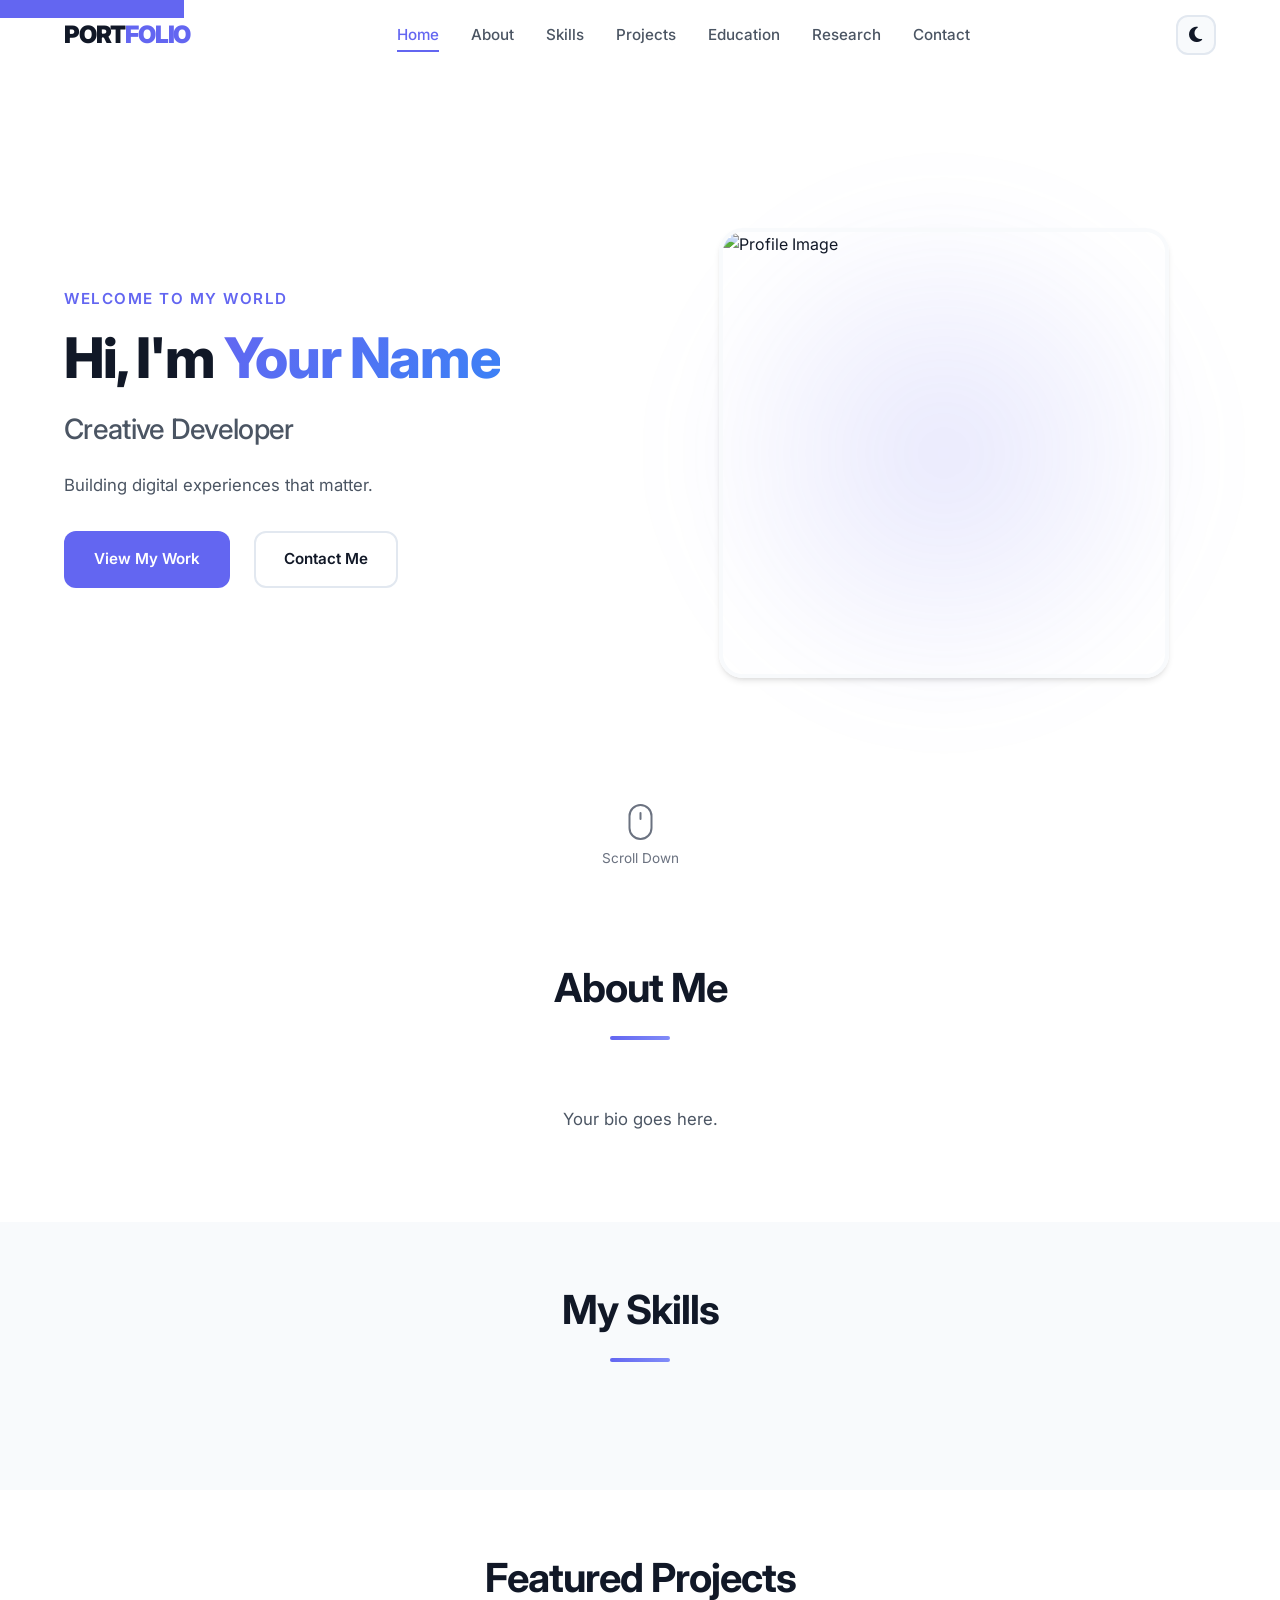
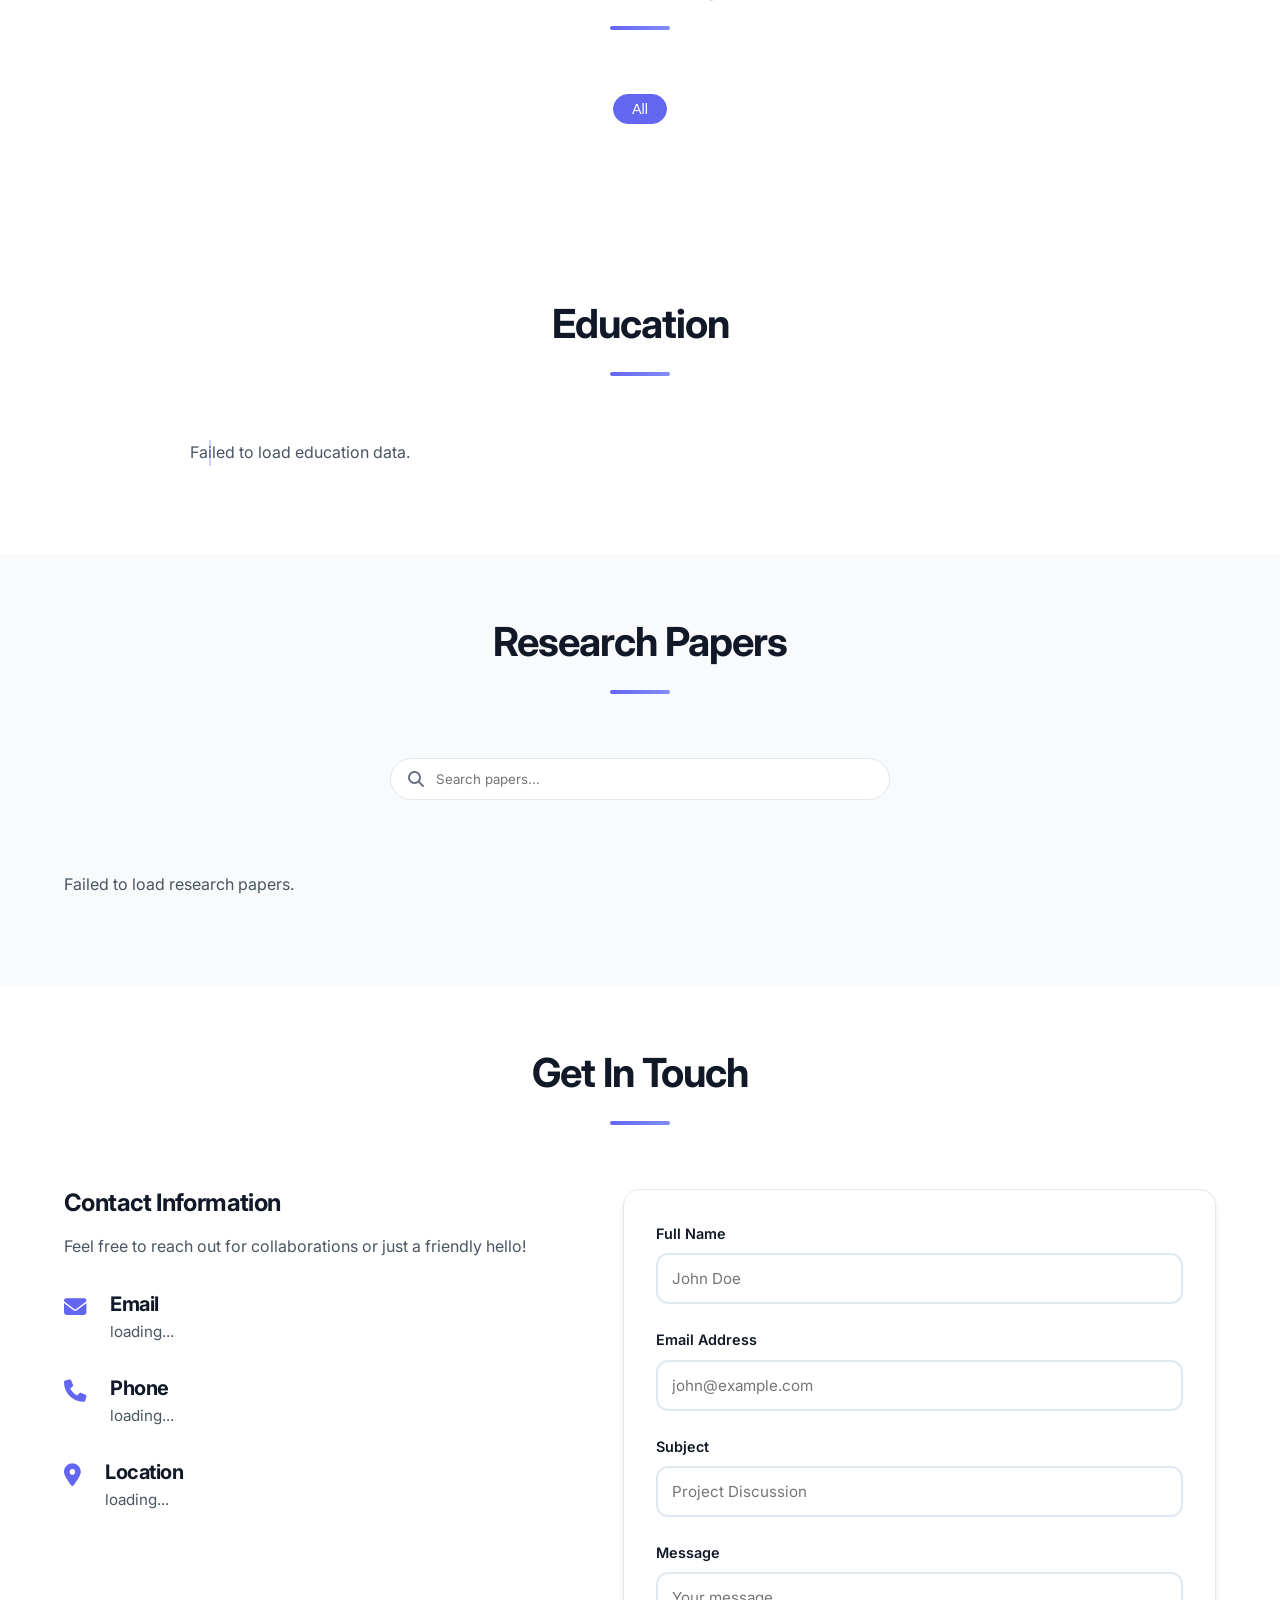
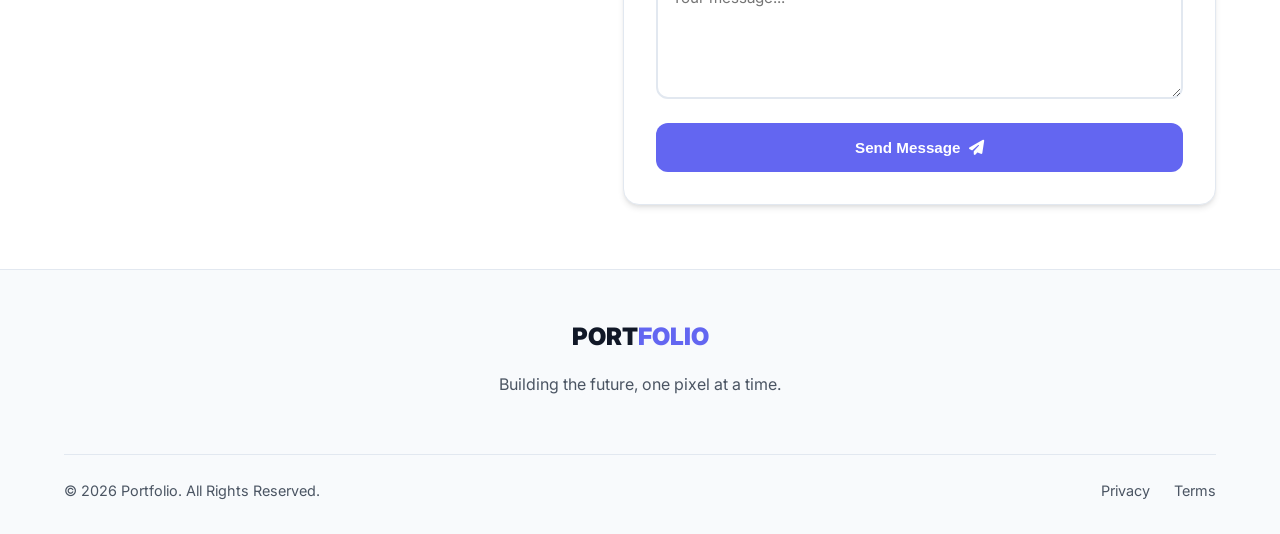
==== index.html @ 0b94b455 "Add files via upload" ====
<!DOCTYPE html>
<html lang="en">

<head>
    <meta charset="UTF-8">
    <meta name="viewport" content="width=device-width, initial-scale=1.0">
    <meta name="description" content="Creative Professional Portfolio - Web Developer & Designer">
    <meta name="theme-color" content="#6366f1">
    <title>Portfolio | Creative Professional</title>

    <!-- Fonts -->
    <link rel="preconnect" href="https://fonts.googleapis.com">
    <link rel="preconnect" href="https://fonts.gstatic.com" crossorigin>
    <link href="https://fonts.googleapis.com/css2?family=Inter:wght@300;400;500;600;700;800;900&display=swap"
        rel="stylesheet">

    <!-- Icons -->
    <link rel="stylesheet" href="https://cdnjs.cloudflare.com/ajax/libs/font-awesome/6.4.0/css/all.min.css">

    <!-- Custom CSS -->
    <link rel="stylesheet" href="assets/css/style.css">
    <link rel="stylesheet" href="assets/css/education.css">
    <link rel="stylesheet" href="assets/css/research.css">
</head>

<body class="light-mode">
    <!-- Preloader -->
    <div id="preloader" class="preloader">
        <div class="loader"></div>
    </div>

    <!-- Skip to main content -->
    <a href="#main-content" class="skip-to-main">Skip to main content</a>

    <!-- Navigation -->
    <nav class="navbar" role="navigation" aria-label="Main navigation">
        <div class="container">
            <a href="#" class="logo" aria-label="Portfolio Home">
                PORT<span>FOLIO</span>
            </a>
            <ul class="nav-links">
                <li><a href="#home" class="nav-link active">Home</a></li>
                <li><a href="#about" class="nav-link">About</a></li>
                <li><a href="#skills" class="nav-link">Skills</a></li>
                <li><a href="#projects" class="nav-link">Projects</a></li>
                <li><a href="#education" class="nav-link">Education</a></li>
                <li><a href="#research" class="nav-link">Research</a></li>
                <li><a href="#contact" class="nav-link">Contact</a></li>
            </ul>
            <div class="nav-btns">
                <button id="theme-toggle" class="theme-btn" aria-label="Toggle dark mode" title="Toggle theme">
                    <i class="fas fa-moon"></i>
                </button>
                <button class="hamburger" aria-label="Menu" aria-expanded="false">
                    <span></span>
                    <span></span>
                    <span></span>
                </button>
            </div>
        </div>
    </nav>

    <!-- Main Content -->
    <main id="main-content">
        <!-- Hero Section -->
        <section id="home" class="hero" aria-labelledby="hero-title">
            <div class="container">
                <div class="hero-content">
                    <span class="hero-subtitle fade-in">Welcome to my world</span>
                    <h1 id="hero-title" class="fade-in">
                        Hi, I'm <span id="hero-name" class="gradient-text">Loading...</span>
                    </h1>
                    <h2 class="hero-role fade-in">
                        <span id="hero-role">Creative Developer</span>
                    </h2>
                    <p class="hero-description fade-in" id="hero-bio">
                        Building digital experiences that matter. I specialize in creating high-quality web applications
                        and interactive designs.
                    </p>
                    <div class="hero-btns fade-in">
                        <a href="#projects" class="btn primary-btn" role="button">View My Work</a>
                        <a href="#contact" class="btn secondary-btn" role="button">Contact Me</a>
                    </div>
                    <div class="social-links fade-in" id="hero-socials" role="list">
                        <!-- Social links will be injected here -->
                    </div>
                </div>
                <div class="hero-image fade-in">
                    <div class="image-wrapper">
                        <img id="profile-img" src="https://i.imgur.com/6VBx3io.png" alt="Profile Image">
                        <div class="blob"></div>
                    </div>
                </div>
            </div>
            <div class="scroll-indicator">
                <div class="mouse"></div>
                <span>Scroll Down</span>
            </div>
        </section>

        <!-- About Section -->
        <section id="about" class="section about-section" aria-labelledby="about-title">
            <div class="container">
                <div class="section-header">
                    <h2 id="about-title">About Me</h2>
                    <div class="underline"></div>
                </div>
                <div class="about-grid">
                    <div class="about-info">
                        <p id="about-text" class="about-description">Loading bio...</p>
                    </div>
                </div>
            </div>
        </section>

        <!-- Skills Section -->
        <section id="skills" class="section skills-section bg-light" aria-labelledby="skills-title">
            <div class="container">
                <div class="section-header">
                    <h2 id="skills-title">My Skills</h2>
                    <div class="underline"></div>
                </div>
                <div class="skills-grid" id="skills-container" role="list">
                    <!-- Skills will be injected here -->
                </div>
            </div>
        </section>

        <!-- Projects Section -->
        <section id="projects" class="section projects-section" aria-labelledby="projects-title">
            <div class="container">
                <div class="section-header">
                    <h2 id="projects-title">Featured Projects</h2>
                    <div class="underline"></div>
                </div>
                <div class="filter-controls" role="group" aria-label="Project filters">
                    <button class="filter-btn active" data-filter="all">All</button>
                </div>
                <div class="projects-grid" id="projects-container" role="list">
                    <!-- Projects will be injected here -->
                </div>
            </div>
        </section>

        <!-- Education Section -->
        <section id="education" class="section education-section" aria-labelledby="education-title">
            <div class="container">
                <div class="section-header">
                    <h2 id="education-title">Education</h2>
                    <div class="underline"></div>
                </div>
                <div id="education-timeline" class="timeline">
                    <!-- Education items will be injected here -->
                    <div class="text-center">Loading education history...</div>
                </div>
            </div>
        </section>

        <!-- Research Section -->
        <section id="research" class="section research-section bg-light" aria-labelledby="research-title">
            <div class="container">
                <div class="section-header">
                    <h2 id="research-title">Research Papers</h2>
                    <div class="underline"></div>
                </div>

                <div class="research-controls">
                    <div class="search-box">
                        <input type="text" id="research-search" placeholder="Search papers...">
                        <i class="fas fa-search"></i>
                    </div>
                    <div id="category-filters" class="research-filters">
                        <!-- Filters will be injected here -->
                    </div>
                </div>

                <div id="research-grid" class="research-grid">
                    <!-- Research papers will be injected here -->
                    <div class="text-center col-span-full">Loading research papers...</div>
                </div>
            </div>
        </section>

        <!-- Contact Section -->
        <section id="contact" class="section contact-section" aria-labelledby="contact-title">
            <div class="container">
                <div class="section-header">
                    <h2 id="contact-title">Get In Touch</h2>
                    <div class="underline"></div>
                </div>
                <div class="contact-grid">
                    <div class="contact-info">
                        <h3>Contact Information</h3>
                        <p>Feel free to reach out for collaborations or just a friendly hello!</p>
                        <div class="contact-items">
                            <div class="contact-item">
                                <i class="fas fa-envelope" aria-hidden="true"></i>
                                <div>
                                    <h4>Email</h4>
                                    <p id="contact-email">loading...</p>
                                </div>
                            </div>
                            <div class="contact-item">
                                <i class="fas fa-phone" aria-hidden="true"></i>
                                <div>
                                    <h4>Phone</h4>
                                    <p id="contact-phone">loading...</p>
                                </div>
                            </div>
                            <div class="contact-item">
                                <i class="fas fa-location-dot" aria-hidden="true"></i>
                                <div>
                                    <h4>Location</h4>
                                    <p id="contact-location">loading...</p>
                                </div>
                            </div>
                        </div>
                    </div>
                    <div class="contact-form-wrapper">
                        <form id="contact-form" class="contact-form" novalidate>
                            <div class="form-group">
                                <label for="name" class="form-label">Full Name</label>
                                <input type="text" id="name" name="name" class="form-input" placeholder="John Doe"
                                    required>
                                <span class="form-error"></span>
                            </div>
                            <div class="form-group">
                                <label for="email" class="form-label">Email Address</label>
                                <input type="email" id="email" name="email" class="form-input"
                                    placeholder="john@example.com" required>
                                <span class="form-error"></span>
                            </div>
                            <div class="form-group">
                                <label for="subject" class="form-label">Subject</label>
                                <input type="text" id="subject" name="subject" class="form-input"
                                    placeholder="Project Discussion" required>
                                <span class="form-error"></span>
                            </div>
                            <div class="form-group">
                                <label for="message" class="form-label">Message</label>
                                <textarea id="message" name="message" class="form-input" rows="5"
                                    placeholder="Your message..." required></textarea>
                                <span class="form-error"></span>
                            </div>
                            <button type="submit" class="btn primary-btn w-100">
                                <span>Send Message</span>
                                <i class="fas fa-paper-plane" aria-hidden="true"></i>
                            </button>
                        </form>
                    </div>
                </div>
            </div>
        </section>
    </main>

    <!-- Footer -->
    <footer class="footer" role="contentinfo">
        <div class="container">
            <div class="footer-content">
                <div class="footer-logo">PORT<span>FOLIO</span></div>
                <p id="footer-tagline">Building the future, one pixel at a time.</p>
                <div class="social-links" id="footer-socials" role="list">
                    <!-- Social links will be injected here -->
                </div>
            </div>
            <div class="footer-bottom">
                <p>&copy; 2026 Portfolio. All Rights Reserved.</p>
                <nav class="footer-nav" aria-label="Footer navigation">
                    <a href="#privacy">Privacy</a>
                    <a href="#terms">Terms</a>
                </nav>
            </div>
        </div>
    </footer>

    <!-- Scripts -->
    <script src="https://cdn.jsdelivr.net/npm/@supabase/supabase-js@2"></script>
    <script src="assets/js/config/supabase-config.js"></script>
    <script src="assets/js/education.js"></script>
    <script src="assets/js/research.js"></script>
    <script src="assets/js/main.js"></script>
</body>

</html>
---- assets/css/style.css ----
/* =========================================
   CSS CUSTOM PROPERTIES (VARIABLES)
========================================= */

:root {
    /* Colors */
    --primary-color: #6366f1;
    --primary-hover: #4f46e5;
    --primary-light: #818cf8;
    --primary-dark: #4338ca;

    --success-color: #10b981;
    --warning-color: #f59e0b;
    --danger-color: #ef4444;
    --info-color: #3b82f6;

    /* Light Mode */
    --bg-color: #ffffff;
    --bg-secondary: #f8fafc;
    --bg-tertiary: #f1f5f9;

    --text-primary: #111827;
    --text-secondary: #4b5563;
    --text-muted: #6b7280;

    --border-color: #e2e8f0;
    --border-light: #e5e7eb;
    --border-dark: #d1d5db;

    --card-bg: #ffffff;
    --card-shadow: 0 4px 6px -1px rgba(0, 0, 0, 0.1), 0 2px 4px -1px rgba(0, 0, 0, 0.06);
    --card-shadow-hover: 0 10px 15px -3px rgba(0, 0, 0, 0.1), 0 4px 6px -2px rgba(0, 0, 0, 0.05);

    --glass-bg: rgba(255, 255, 255, 0.8);
    --overlay-bg: rgba(0, 0, 0, 0.5);

    /* Typography */
    --font-primary: 'Inter', -apple-system, BlinkMacSystemFont, 'Segoe UI', sans-serif;
    --font-heading: 'Inter', sans-serif;

    /* Spacing */
    --spacing-xs: 0.25rem;
    --spacing-sm: 0.5rem;
    --spacing-md: 1rem;
    --spacing-lg: 1.5rem;
    --spacing-xl: 2rem;
    --spacing-2xl: 3rem;
    --spacing-3xl: 4rem;

    /* Border Radius */
    --radius-sm: 0.375rem;
    --radius-md: 0.75rem;
    --radius-lg: 1rem;
    --radius-xl: 1.5rem;
    --radius-full: 9999px;

    /* Transitions */
    --transition-fast: 0.2s ease;
    --transition-base: 0.3s ease;
    --transition-slow: 0.5s ease;

    /* Z-Index */
    --z-dropdown: 100;
    --z-sticky: 200;
    --z-fixed: 300;
    --z-modal-backdrop: 1000;
    --z-modal: 1001;
    --z-tooltip: 1100;
    --z-notification: 9999;
}

/* =========================================
   DARK MODE VARIABLES
========================================= */

body.dark-mode {
    --bg-color: #0f172a;
    --bg-secondary: #1e293b;
    --bg-tertiary: #334155;

    --text-primary: #f1f5f9;
    --text-secondary: #cbd5e1;
    --text-muted: #94a3b8;

    --border-color: #334155;
    --border-light: #475569;
    --border-dark: #64748b;

    --card-bg: #1e293b;
    --card-shadow: 0 10px 15px -3px rgba(0, 0, 0, 0.3), 0 4px 6px -2px rgba(0, 0, 0, 0.2);
    --card-shadow-hover: 0 20px 25px -5px rgba(0, 0, 0, 0.4);

    --glass-bg: rgba(15, 23, 42, 0.8);
    --overlay-bg: rgba(0, 0, 0, 0.7);
}

/* =========================================
   RESET & BASE STYLES
========================================= */

*,
*::before,
*::after {
    margin: 0;
    padding: 0;
    box-sizing: border-box;
}

html {
    scroll-behavior: smooth;
    -webkit-font-smoothing: antialiased;
    -moz-osx-font-smoothing: grayscale;
}

html,
body {
    max-width: 100%;
    overflow-x: hidden;
}

body {
    font-family: var(--font-primary);
    background-color: var(--bg-color);
    color: var(--text-primary);
    line-height: 1.6;
    font-size: 1rem;
    font-weight: 400;
    transition: background-color var(--transition-base), color var(--transition-base);
}

/* =========================================
   TYPOGRAPHY
========================================= */

h1, h2, h3, h4, h5, h6 {
    font-family: var(--font-heading);
    font-weight: 700;
    line-height: 1.2;
    letter-spacing: -0.025em;
}

h1 {
    font-size: clamp(2rem, 6vw, 3.5rem);
    font-weight: 800;
}

h2 {
    font-size: clamp(1.75rem, 4vw, 2.5rem);
}

h3 {
    font-size: 1.5rem;
}

h4 {
    font-size: 1.25rem;
}

p {
    color: var(--text-secondary);
    margin-bottom: var(--spacing-lg);
}

a {
    color: var(--primary-color);
    text-decoration: none;
    transition: color var(--transition-fast);
}

a:hover {
    color: var(--primary-hover);
}

/* =========================================
   CONTAINER & LAYOUT
========================================= */

.container {
    max-width: 1200px;
    margin: 0 auto;
    padding: 0 var(--spacing-lg);
    width: 100%;
}

section {
    padding: var(--spacing-3xl) 0;
    position: relative;
}

.section-header {
    text-align: center;
    margin-bottom: var(--spacing-3xl);
}

.section-header h2 {
    margin-bottom: var(--spacing-lg);
    color: var(--text-primary);
}

.underline {
    width: 60px;
    height: 4px;
    background: linear-gradient(90deg, var(--primary-color), var(--primary-light));
    margin: 0 auto;
    border-radius: var(--radius-full);
}

.bg-light {
    background-color: var(--bg-secondary);
}

/* =========================================
   ACCESSIBILITY
========================================= */

.skip-to-main {
    position: absolute;
    top: -40px;
    left: 0;
    background: var(--primary-color);
    color: white;
    padding: var(--spacing-md);
    text-decoration: none;
    z-index: var(--z-tooltip);
}

.skip-to-main:focus {
    top: 0;
}

/* =========================================
   GRADIENT TEXT
========================================= */

.gradient-text {
    background: linear-gradient(135deg, var(--primary-color), var(--info-color));
    -webkit-background-clip: text;
    -webkit-text-fill-color: transparent;
    background-clip: text;
}

/* =========================================
   NAVBAR
========================================= */

.navbar {
    position: fixed;
    top: 0;
    left: 0;
    width: 100%;
    height: 70px;
    z-index: var(--z-fixed);
    padding: var(--spacing-md) 0;
    transition: all var(--transition-base);
}

.navbar.scrolled {
    background-color: var(--glass-bg);
    backdrop-filter: blur(10px);
    -webkit-backdrop-filter: blur(10px);
    box-shadow: var(--card-shadow);
    border-bottom: 1px solid var(--border-color);
}

.navbar .container {
    display: flex;
    justify-content: space-between;
    align-items: center;
    height: 100%;
}

/* Logo */
.logo {
    font-size: 1.5rem;
    font-weight: 900;
    color: var(--text-primary);
    text-decoration: none;
    letter-spacing: -0.05em;
    transition: transform var(--transition-fast);
}

.logo:hover {
    transform: scale(1.05);
}

.logo span {
    color: var(--primary-color);
}

/* Nav Links */
.nav-links {
    display: flex;
    list-style: none;
    gap: var(--spacing-xl);
    align-items: center;
}

.nav-link {
    position: relative;
    color: var(--text-secondary);
    font-weight: 500;
    font-size: 0.95rem;
    padding: var(--spacing-sm) 0;
    transition: color var(--transition-fast);
}

.nav-link::after {
    content: '';
    position: absolute;
    bottom: 0;
    left: 0;
    width: 0;
    height: 2px;
    background: var(--primary-color);
    transition: width var(--transition-fast);
}

.nav-link:hover::after,
.nav-link.active::after {
    width: 100%;
}

.nav-link:hover,
.nav-link.active {
    color: var(--primary-color);
}

/* Nav Buttons */
.nav-btns {
    display: flex;
    align-items: center;
    gap: var(--spacing-md);
}

.theme-btn {
    width: 40px;
    height: 40px;
    border-radius: var(--radius-md);
    border: 2px solid var(--border-color);
    background: var(--bg-secondary);
    color: var(--text-primary);
    display: flex;
    align-items: center;
    justify-content: center;
    cursor: pointer;
    font-size: 1.1rem;
    transition: all var(--transition-fast);
}

.theme-btn:hover {
    border-color: var(--primary-color);
    background-color: var(--primary-color);
    color: white;
}

/* Hamburger */
.hamburger {
    display: none;
    flex-direction: column;
    gap: 5px;
    background: none;
    border: none;
    cursor: pointer;
    padding: var(--spacing-sm);
    z-index: var(--z-modal);
}

.hamburger span {
    width: 25px;
    height: 3px;
    background-color: var(--text-primary);
    border-radius: var(--radius-sm);
    transition: all var(--transition-fast);
}

.hamburger.active span:nth-child(1) {
    transform: rotate(45deg) translate(7px, 7px);
}

.hamburger.active span:nth-child(2) {
    opacity: 0;
}

.hamburger.active span:nth-child(3) {
    transform: rotate(-45deg) translate(7px, -7px);
}

/* =========================================
   PRELOADER
========================================= */

.preloader {
    position: fixed;
    top: 0;
    left: 0;
    width: 100%;
    height: 100%;
    background-color: var(--bg-color);
    display: flex;
    justify-content: center;
    align-items: center;
    z-index: var(--z-modal);
    transition: opacity var(--transition-slow);
}

.preloader.hidden {
    opacity: 0;
    pointer-events: none;
}

.loader {
    width: 50px;
    height: 50px;
    border: 4px solid var(--bg-secondary);
    border-top: 4px solid var(--primary-color);
    border-radius: 50%;
    animation: spin 1s linear infinite;
}

@keyframes spin {
    0% { transform: rotate(0deg); }
    100% { transform: rotate(360deg); }
}

/* =========================================
   HERO SECTION
========================================= */

.hero {
    min-height: 100vh;
    display: flex;
    align-items: center;
    padding-top: 70px;
    position: relative;
}

.hero .container {
    display: grid;
    grid-template-columns: 1fr 1fr;
    gap: var(--spacing-3xl);
    align-items: center;
}

/* Hero Content */
.hero-subtitle {
    color: var(--primary-color);
    font-size: 0.95rem;
    font-weight: 600;
    text-transform: uppercase;
    letter-spacing: 0.1em;
    display: inline-block;
    margin-bottom: var(--spacing-md);
}

#hero-title {
    margin-bottom: var(--spacing-lg);
    line-height: 1.1;
}

.hero-role {
    font-size: clamp(1.25rem, 3vw, 1.75rem);
    color: var(--text-secondary);
    font-weight: 500;
    margin-bottom: var(--spacing-lg);
    display: block;
}

.hero-description {
    font-size: 1.05rem;
    color: var(--text-secondary);
    max-width: 550px;
    margin-bottom: var(--spacing-xl);
    line-height: 1.7;
}

/* Hero Buttons */
.hero-btns {
    display: flex;
    gap: var(--spacing-lg);
    margin-bottom: var(--spacing-xl);
    flex-wrap: wrap;
}

.btn {
    display: inline-flex;
    align-items: center;
    justify-content: center;
    gap: var(--spacing-sm);
    padding: 0.875rem 1.75rem;
    border-radius: var(--radius-md);
    font-weight: 600;
    font-size: 0.95rem;
    text-decoration: none;
    cursor: pointer;
    border: 2px solid transparent;
    white-space: nowrap;
    transition: all var(--transition-fast);
}

.primary-btn {
    background: var(--primary-color);
    color: white;
}

.primary-btn:hover {
    background: var(--primary-hover);
    transform: translateY(-2px);
    box-shadow: 0 4px 12px rgba(99, 102, 241, 0.3);
}

.secondary-btn {
    background-color: transparent;
    color: var(--text-primary);
    border: 2px solid var(--border-color);
}

.secondary-btn:hover {
    border-color: var(--primary-color);
    color: var(--primary-color);
    transform: translateY(-2px);
}

.w-100 {
    width: 100%;
}

/* Social Links */
.social-links {
    display: flex;
    gap: var(--spacing-md);
    align-items: center;
    flex-wrap: wrap;
}

.social-links a {
    width: 45px;
    height: 45px;
    display: flex;
    align-items: center;
    justify-content: center;
    border-radius: var(--radius-md);
    background-color: var(--bg-secondary);
    color: var(--text-primary);
    border: 1px solid var(--border-color);
    font-size: 1.1rem;
    transition: all var(--transition-fast);
}

.social-links a:hover {
    background: var(--primary-color);
    color: white;
    border-color: var(--primary-color);
    transform: translateY(-3px);
}

/* Hero Image */
.hero-image {
    position: relative;
}

.image-wrapper {
    position: relative;
    max-width: 450px;
    margin: 0 auto;
}

.image-wrapper img {
    display: block;
    width: 100%;
    aspect-ratio: 1;
    object-fit: cover;
    border-radius: var(--radius-xl);
    box-shadow: var(--card-shadow);
    border: 4px solid var(--bg-secondary);
}

/* Simple subtle glow effect */
.blob {
    position: absolute;
    top: -10%;
    right: -10%;
    width: 120%;
    height: 120%;
    background: radial-gradient(circle, rgba(99, 102, 241, 0.15) 0%, transparent 70%);
    border-radius: 50%;
    z-index: -1;
    filter: blur(40px);
}

/* Scroll Indicator */
.scroll-indicator {
    position: absolute;
    bottom: 30px;
    left: 50%;
    transform: translateX(-50%);
    text-align: center;
    animation: bounce 2s infinite;
}

.scroll-indicator span {
    display: block;
    margin-top: var(--spacing-sm);
    font-size: 0.85rem;
    color: var(--text-muted);
}

.mouse {
    width: 24px;
    height: 36px;
    border: 2px solid var(--text-muted);
    border-radius: var(--radius-full);
    display: flex;
    align-items: flex-start;
    justify-content: center;
    margin: 0 auto;
    padding: 6px 0;
}

.mouse::before {
    content: '';
    width: 2px;
    height: 8px;
    background: var(--text-muted);
    border-radius: var(--radius-full);
    animation: scrollWheel 1.5s ease-in-out infinite;
}

@keyframes bounce {
    0%, 100% { transform: translateX(-50%) translateY(0); }
    50% { transform: translateX(-50%) translateY(8px); }
}

@keyframes scrollWheel {
    0% { transform: translateY(0); opacity: 1; }
    100% { transform: translateY(10px); opacity: 0; }
}

/* =========================================
   ABOUT SECTION
========================================= */

.about-grid {
    max-width: 800px;
    margin: 0 auto;
}

.about-description {
    font-size: 1.05rem;
    line-height: 1.8;
    color: var(--text-secondary);
    text-align: center;
}

/* =========================================
   SKILLS SECTION
========================================= */

.skills-grid {
    display: grid;
    grid-template-columns: repeat(auto-fill, minmax(130px, 1fr));
    gap: var(--spacing-lg);
}

.skill-card {
    background: var(--card-bg);
    padding: var(--spacing-xl);
    border-radius: var(--radius-lg);
    text-align: center;
    border: 1px solid var(--border-color);
    box-shadow: var(--card-shadow);
    transition: all var(--transition-fast);
}

.skill-card:hover {
    transform: translateY(-5px);
    box-shadow: var(--card-shadow-hover);
    border-color: var(--primary-color);
}

.skill-card i {
    font-size: 2.5rem;
    color: var(--primary-color);
    margin-bottom: var(--spacing-md);
    display: block;
}

.skill-card h4 {
    font-size: 0.95rem;
    color: var(--text-primary);
    margin: 0;
}

/* =========================================
   PROJECTS SECTION
========================================= */

.filter-controls {
    display: flex;
    justify-content: center;
    gap: var(--spacing-md);
    margin-bottom: var(--spacing-2xl);
    flex-wrap: wrap;
}

.filter-btn {
    padding: 0.625rem 1.5rem;
    border: 2px solid var(--border-color);
    background: transparent;
    color: var(--text-primary);
    border-radius: var(--radius-full);
    cursor: pointer;
    font-weight: 600;
    font-size: 0.9rem;
    transition: all var(--transition-fast);
}

.filter-btn:hover,
.filter-btn.active {
    background: var(--primary-color);
    color: white;
    border-color: var(--primary-color);
}

.projects-grid {
    display: grid;
    grid-template-columns: repeat(auto-fill, minmax(300px, 1fr));
    gap: var(--spacing-xl);
}

.project-card {
    background: var(--card-bg);
    border-radius: var(--radius-lg);
    overflow: hidden;
    border: 1px solid var(--border-color);
    box-shadow: var(--card-shadow);
    transition: all var(--transition-fast);
}

.project-card:hover {
    transform: translateY(-8px);
    box-shadow: var(--card-shadow-hover);
}

.project-img {
    height: 200px;
    overflow: hidden;
}

.project-img img {
    width: 100%;
    height: 100%;
    object-fit: cover;
    transition: transform 0.4s ease;
}

.project-card:hover .project-img img {
    transform: scale(1.05);
}

.project-info {
    padding: var(--spacing-xl);
}

.project-info h3 {
    font-size: 1.2rem;
    margin-bottom: var(--spacing-sm);
    color: var(--text-primary);
}

.project-info p {
    color: var(--text-secondary);
    margin-bottom: var(--spacing-lg);
    display: -webkit-box;
    -webkit-box-orient: vertical;
    -webkit-line-clamp: 2;
    overflow: hidden;
}

.project-links {
    display: flex;
    gap: var(--spacing-md);
}

.project-links a {
    width: 38px;
    height: 38px;
    display: flex;
    align-items: center;
    justify-content: center;
    background: var(--bg-secondary);
    border-radius: var(--radius-md);
    color: var(--text-primary);
    border: 1px solid var(--border-color);
    transition: all var(--transition-fast);
}

.project-links a:hover {
    background: var(--primary-color);
    color: white;
    border-color: var(--primary-color);
}

/* =========================================
   CONTACT SECTION
========================================= */

.contact-grid {
    display: grid;
    grid-template-columns: 1fr 1.2fr;
    gap: var(--spacing-3xl);
}

.contact-info h3 {
    margin-bottom: var(--spacing-md);
    color: var(--text-primary);
}

.contact-info > p {
    margin-bottom: var(--spacing-xl);
}

.contact-items {
    display: flex;
    flex-direction: column;
    gap: var(--spacing-xl);
}

.contact-item {
    display: flex;
    gap: var(--spacing-lg);
    align-items: flex-start;
}

.contact-item i {
    font-size: 1.4rem;
    color: var(--primary-color);
    margin-top: var(--spacing-xs);
}

.contact-item h4 {
    margin-bottom: var(--spacing-xs);
    color: var(--text-primary);
}

.contact-item p {
    margin: 0;
    font-size: 0.95rem;
}

/* Contact Form */
.contact-form-wrapper {
    background: var(--card-bg);
    padding: var(--spacing-xl);
    border-radius: var(--radius-lg);
    border: 1px solid var(--border-color);
    box-shadow: var(--card-shadow);
}

.contact-form {
    display: flex;
    flex-direction: column;
    gap: var(--spacing-lg);
}

.form-group {
    display: flex;
    flex-direction: column;
}

.form-label {
    font-weight: 600;
    margin-bottom: var(--spacing-sm);
    color: var(--text-primary);
    font-size: 0.9rem;
}

.form-input {
    padding: 0.875rem;
    border: 2px solid var(--border-color);
    border-radius: var(--radius-md);
    background: var(--bg-color);
    color: var(--text-primary);
    font-family: inherit;
    font-size: 0.95rem;
    transition: all var(--transition-fast);
}

.form-input:focus {
    outline: none;
    border-color: var(--primary-color);
    box-shadow: 0 0 0 3px rgba(99, 102, 241, 0.1);
}

.form-error {
    color: var(--danger-color);
    font-size: 0.85rem;
    margin-top: 4px;
    display: none;
}

/* =========================================
   FOOTER
========================================= */

.footer {
    background: var(--bg-secondary);
    border-top: 1px solid var(--border-color);
    padding: var(--spacing-2xl) 0 var(--spacing-xl);
}

.footer-content {
    text-align: center;
    margin-bottom: var(--spacing-xl);
}

.footer-logo {
    font-size: 1.5rem;
    font-weight: 900;
    color: var(--text-primary);
    margin-bottom: var(--spacing-md);
}

.footer-logo span {
    color: var(--primary-color);
}

#footer-tagline {
    margin-bottom: var(--spacing-lg);
}

.footer-bottom {
    border-top: 1px solid var(--border-color);
    padding-top: var(--spacing-lg);
    display: flex;
    justify-content: space-between;
    align-items: center;
    flex-wrap: wrap;
    gap: var(--spacing-lg);
}

.footer-bottom p {
    margin: 0;
    color: var(--text-secondary);
    font-size: 0.9rem;
}

.footer-nav {
    display: flex;
    gap: var(--spacing-lg);
}

.footer-nav a {
    color: var(--text-secondary);
    font-size: 0.9rem;
    transition: color var(--transition-fast);
}

.footer-nav a:hover {
    color: var(--primary-color);
}

/* =========================================
   ANIMATIONS
========================================= */

.fade-in {
    opacity: 0;
    animation: fadeIn 0.6s ease forwards;
}

@keyframes fadeIn {
    from {
        opacity: 0;
        transform: translateY(20px);
    }
    to {
        opacity: 1;
        transform: translateY(0);
    }
}

.visible {
    animation: fadeIn 0.6s ease forwards !important;
}

/* =========================================
   RESPONSIVE - TABLET
========================================= */

@media (max-width: 992px) {
    .hero .container {
        grid-template-columns: 1fr;
        text-align: center;
        gap: var(--spacing-2xl);
    }

    .hero-image {
        order: -1;
    }

    .image-wrapper {
        max-width: 350px;
    }

    .hero-description {
        margin-left: auto;
        margin-right: auto;
    }

    .hero-btns {
        justify-content: center;
    }

    .social-links {
        justify-content: center;
    }

    .contact-grid {
        grid-template-columns: 1fr;
        gap: var(--spacing-2xl);
    }

    .skills-grid {
        grid-template-columns: repeat(auto-fill, minmax(120px, 1fr));
    }

    .projects-grid {
        grid-template-columns: repeat(auto-fill, minmax(280px, 1fr));
    }
}

/* =========================================
   RESPONSIVE - MOBILE
========================================= */

@media (max-width: 768px) {
    section {
        padding: var(--spacing-2xl) 0;
    }

    .container {
        padding: 0 1rem;
    }

    /* Mobile Nav */
    .nav-links {
        position: fixed;
        top: 70px;
        right: -100%;
        width: 100%;
        max-width: 300px;
        height: calc(100vh - 70px);
        background: var(--bg-color);
        flex-direction: column;
        align-items: center;
        justify-content: flex-start;
        padding-top: var(--spacing-2xl);
        gap: var(--spacing-lg);
        z-index: var(--z-modal);
        transition: right var(--transition-base);
        box-shadow: var(--card-shadow);
        border-left: 1px solid var(--border-color);
    }

    .nav-links.active {
        right: 0;
    }

    .hamburger {
        display: flex;
    }

    .hero {
        min-height: auto;
        padding-top: 90px;
        padding-bottom: var(--spacing-2xl);
    }

    .image-wrapper {
        max-width: 280px;
    }

    .hero-btns {
        flex-direction: column;
        width: 100%;
    }

    .hero-btns .btn {
        width: 100%;
    }

    .section-header {
        margin-bottom: var(--spacing-2xl);
    }

    .skills-grid {
        grid-template-columns: repeat(auto-fill, minmax(100px, 1fr));
        gap: var(--spacing-md);
    }

    .skill-card {
        padding: var(--spacing-lg);
    }

    .skill-card i {
        font-size: 2rem;
    }

    .projects-grid {
        grid-template-columns: 1fr;
    }

    .contact-form-wrapper {
        padding: var(--spacing-lg);
    }

    .footer-bottom {
        flex-direction: column;
        text-align: center;
    }

    .scroll-indicator {
        display: none;
    }
}

/* =========================================
   RESPONSIVE - SMALL MOBILE
========================================= */

@media (max-width: 480px) {
    .container {
        padding: 0 1rem;
    }

    h1 {
        font-size: clamp(1.75rem, 6vw, 2.5rem);
    }

    .hero-subtitle {
        font-size: 0.85rem;
    }

    .btn {
        padding: 0.75rem 1.5rem;
        font-size: 0.9rem;
    }

    .skills-grid {
        grid-template-columns: repeat(2, 1fr);
    }

    .project-img {
        height: 180px;
    }

    .contact-item {
        flex-direction: column;
        gap: var(--spacing-sm);
    }
}

/* =========================================
   PRINT STYLES
========================================= */

@media print {
    .navbar,
    .footer,
    .scroll-indicator,
    .theme-btn,
    .hamburger {
        display: none;
    }

    section {
        page-break-inside: avoid;
    }
}
---- assets/css/education.css ----
/* Education Section Styles */
.education-section {
    padding: var(--spacing-3xl) 0;
    background: var(--bg-color);
}

.timeline {
    position: relative;
    max-width: 900px;
    margin: var(--spacing-2xl) auto 0;
}

.timeline::after {
    content: '';
    position: absolute;
    width: 2px;
    background: var(--primary-color);
    top: 0;
    bottom: 0;
    left: 20px;
    margin-left: -1px;
    opacity: 0.3;
}

.timeline-item {
    padding: 10px 40px;
    position: relative;
    width: 100%;
    margin-bottom: var(--spacing-xl);
}

.timeline-item::after {
    content: '';
    position: absolute;
    width: 16px;
    height: 16px;
    left: 12px;
    background-color: var(--bg-color);
    border: 3px solid var(--primary-color);
    top: 25px;
    border-radius: 50%;
    z-index: 1;
    box-shadow: 0 0 0 4px var(--bg-color);
}

.education-card {
    padding: var(--spacing-lg);
    background: var(--card-bg);
    border: 1px solid var(--border-color);
    border-radius: var(--radius-lg);
    box-shadow: var(--card-shadow);
    transition: var(--transition-base);
}

.education-card:hover {
    transform: translateY(-5px);
    box-shadow: var(--card-shadow-hover);
    border-color: var(--primary-light);
}

.edu-header {
    display: flex;
    justify-content: space-between;
    align-items: flex-start;
    margin-bottom: var(--spacing-md);
}

.edu-title h3 {
    font-size: 1.25rem;
    color: var(--text-primary);
    margin-bottom: var(--spacing-xs);
}

.edu-dept {
    font-weight: 500;
    color: var(--primary-color);
    font-size: 0.95rem;
}

.edu-status {
    font-size: 0.7rem;
    padding: 4px 12px;
    border-radius: var(--radius-full);
    font-weight: 700;
    letter-spacing: 0.05em;
    text-transform: uppercase;
}

.status-completed {
    background: rgba(16, 185, 129, 0.1);
    color: var(--success-color);
}

.status-ongoing {
    background: rgba(245, 158, 11, 0.1);
    color: var(--warning-color);
}

.edu-info {
    margin-bottom: var(--spacing-md);
}

.edu-inst {
    display: block;
    font-weight: 600;
    margin-bottom: var(--spacing-xs);
    color: var(--text-primary);
}

.edu-meta {
    display: flex;
    gap: 20px;
    font-size: 0.85rem;
    color: var(--text-muted);
}

.edu-meta span {
    display: flex;
    align-items: center;
    gap: 6px;
}

.edu-desc {
    font-size: 0.95rem;
    line-height: 1.6;
    color: var(--text-secondary);
}

@media (max-width: 768px) {
    .timeline::after {
        left: 15px;
    }

    .timeline-item {
        padding-left: 35px;
    }

    .timeline-item::after {
        left: 7px;
    }

    .edu-header {
        flex-direction: column;
        gap: var(--spacing-sm);
    }

    .edu-status {
        align-self: flex-start;
    }

    .edu-meta {
        flex-direction: column;
        gap: 5px;
    }
}
---- assets/css/research.css ----
/* Research Section Styles */
.research-section {
    padding: var(--spacing-3xl) 0;
}

.research-controls {
    display: flex;
    flex-direction: column;
    align-items: center;
    gap: var(--spacing-lg);
    margin-bottom: var(--spacing-2xl);
}

.search-box {
    position: relative;
    width: 100%;
    max-width: 500px;
}

.search-box input {
    width: 100%;
    padding: 12px 20px 12px 45px;
    border: 1px solid var(--border-color);
    border-radius: var(--radius-full);
    background: var(--card-bg);
    color: var(--text-primary);
    font-family: inherit;
    transition: var(--transition-base);
}

.search-box input:focus {
    outline: none;
    border-color: var(--primary-color);
    box-shadow: 0 0 0 3px rgba(99, 102, 241, 0.1);
}

.search-box i {
    position: absolute;
    left: 18px;
    top: 50%;
    transform: translateY(-50%);
    color: var(--text-muted);
}

.research-filters {
    display: flex;
    justify-content: center;
    gap: 10px;
    flex-wrap: wrap;
}

.filter-btn {
    padding: 6px 18px;
    border: 1px solid var(--border-color);
    background: var(--card-bg);
    color: var(--text-secondary);
    border-radius: var(--radius-full);
    cursor: pointer;
    transition: var(--transition-base);
    font-size: 0.9rem;
    font-weight: 500;
}

.filter-btn.active,
.filter-btn:hover {
    background: var(--primary-color);
    color: white;
    border-color: var(--primary-color);
}

.research-grid {
    display: grid;
    grid-template-columns: repeat(auto-fill, minmax(350px, 1fr));
    gap: var(--spacing-xl);
}

.research-card {
    background: var(--card-bg);
    border-radius: var(--radius-lg);
    overflow: hidden;
    box-shadow: var(--card-shadow);
    transition: var(--transition-base);
    display: flex;
    flex-direction: column;
    border: 1px solid var(--border-color);
}

.research-card:hover {
    transform: translateY(-8px);
    box-shadow: var(--card-shadow-hover);
    border-color: var(--primary-light);
}

.research-content {
    padding: var(--spacing-lg);
    flex-grow: 1;
}

.research-badge-wrapper {
    display: flex;
    gap: 8px;
    margin-bottom: var(--spacing-md);
}

.research-badge {
    display: inline-block;
    padding: 4px 10px;
    border-radius: var(--radius-sm);
    font-size: 0.7rem;
    font-weight: 700;
    text-transform: uppercase;
    background: rgba(99, 102, 241, 0.1);
    color: var(--primary-color);
}

.featured-badge {
    background: rgba(245, 158, 11, 0.1);
    color: var(--warning-color);
}

.research-title {
    font-size: 1.2rem;
    font-weight: 700;
    margin-bottom: var(--spacing-sm);
    line-height: 1.4;
    color: var(--text-primary);
}

.research-authors {
    font-size: 0.9rem;
    color: var(--text-secondary);
    margin-bottom: var(--spacing-xs);
    font-weight: 500;
}

.research-journal {
    font-size: 0.85rem;
    font-style: italic;
    color: var(--primary-color);
    margin-bottom: var(--spacing-md);
}

.research-abstract {
    font-size: 0.9rem;
    line-height: 1.6;
    color: var(--text-muted, #6b7280);
    margin-bottom: var(--spacing-lg, 1rem);
    overflow: hidden;
    display: -webkit-box;
    -webkit-box-orient: vertical;
    -webkit-line-clamp: 3;
    line-clamp: 3;
}

.research-footer {
    padding: var(--spacing-md) var(--spacing-lg);
    background: var(--bg-secondary);
    border-top: 1px solid var(--border-color);
    display: flex;
    justify-content: space-between;
    align-items: center;
}

.research-year {
    font-size: 0.85rem;
    font-weight: 600;
    color: var(--text-secondary);
    display: flex;
    align-items: center;
    gap: 6px;
}

.research-links {
    display: flex;
    gap: 12px;
}

.research-link {
    color: var(--text-secondary);
    font-size: 1.1rem;
    transition: var(--transition-fast);
}

.research-link:hover {
    color: var(--primary-color);
    transform: scale(1.1);
}

@media (max-width: 480px) {
    .research-grid {
        grid-template-columns: 1fr;
    }
}
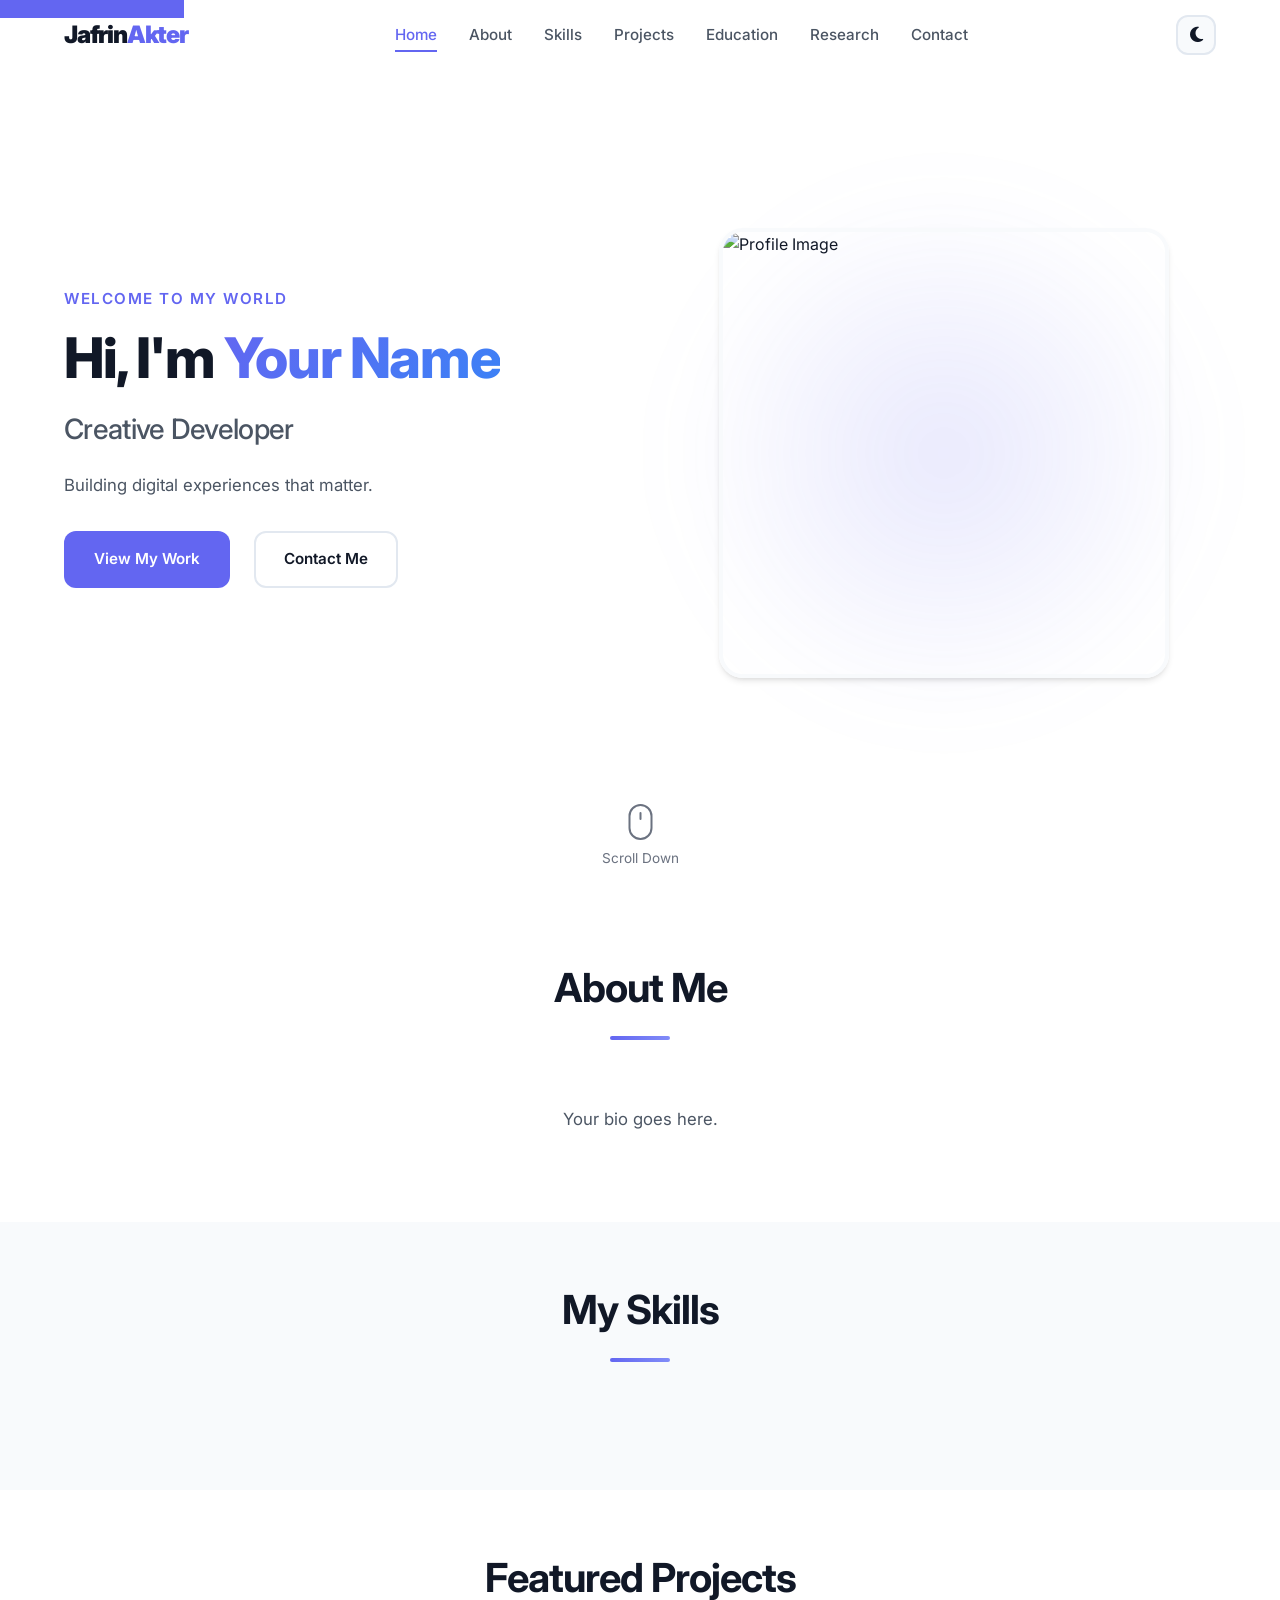
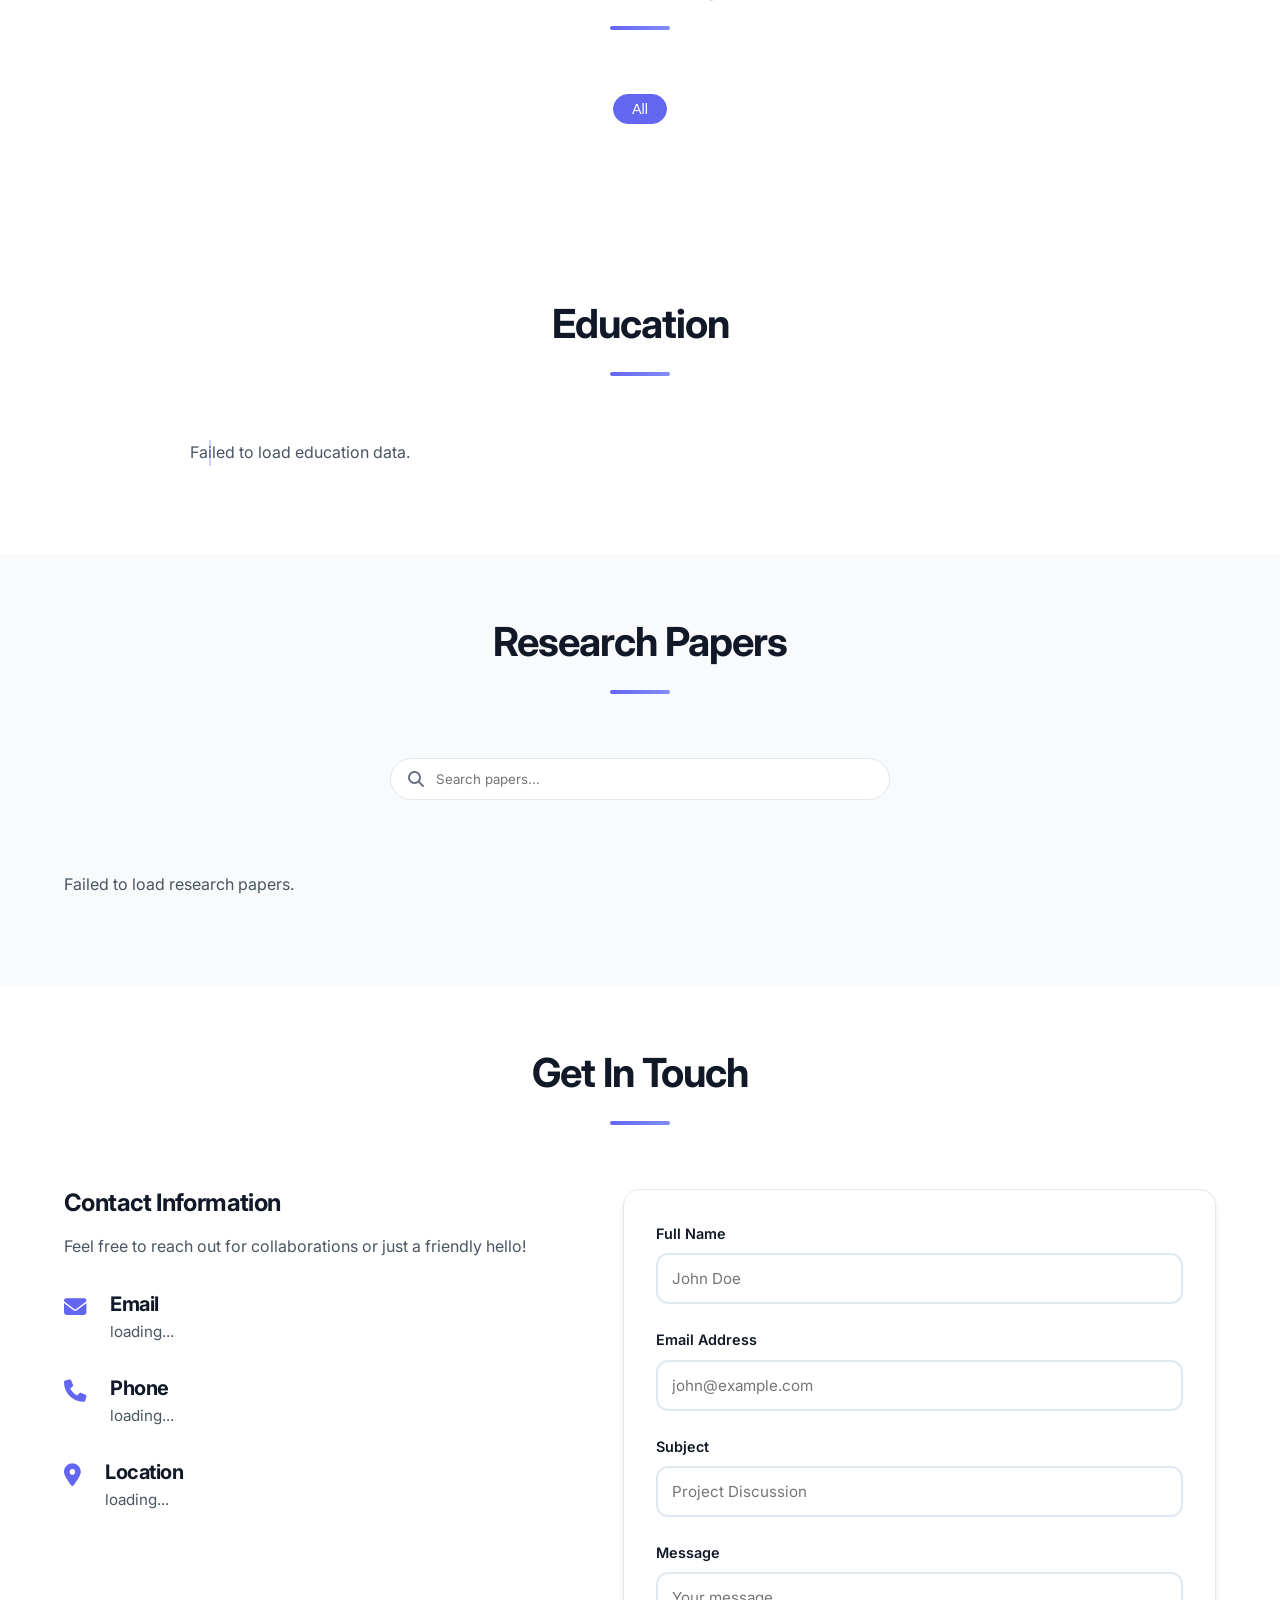
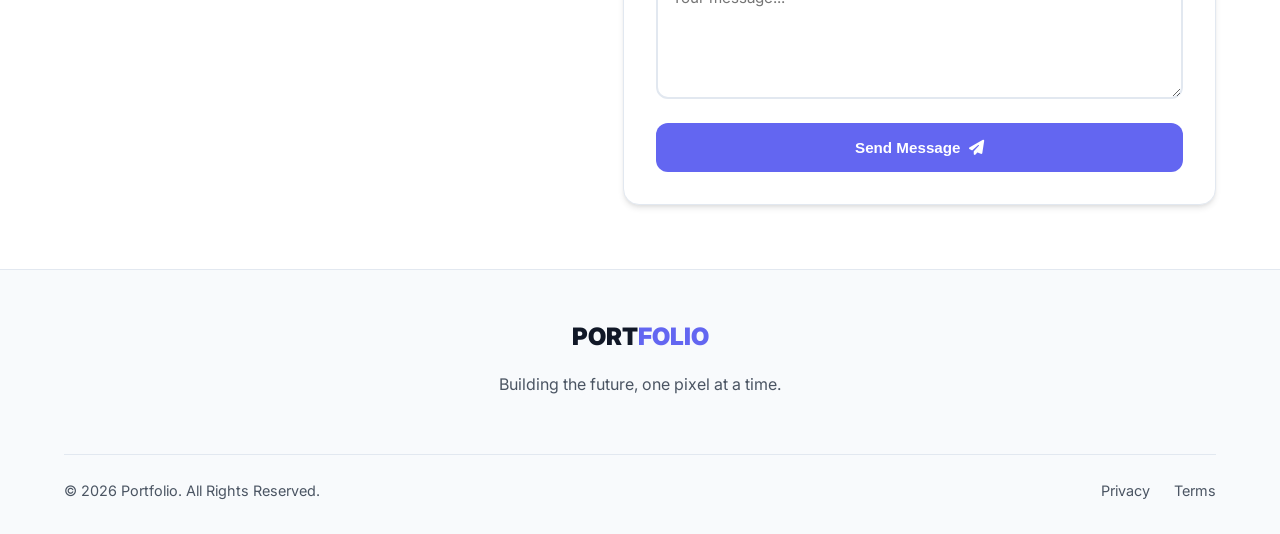
==== commit 7922eef9: "Fix HTML formatting and update logo text" ====
--- a/index.html
+++ b/index.html
@@ -14,6 +14,7 @@
     <link href="https://fonts.googleapis.com/css2?family=Inter:wght@300;400;500;600;700;800;900&display=swap"
         rel="stylesheet">
 
+
     <!-- Icons -->
     <link rel="stylesheet" href="https://cdnjs.cloudflare.com/ajax/libs/font-awesome/6.4.0/css/all.min.css">
 
@@ -21,6 +22,8 @@
     <link rel="stylesheet" href="assets/css/style.css">
     <link rel="stylesheet" href="assets/css/education.css">
     <link rel="stylesheet" href="assets/css/research.css">
+    <link rel="icon" type="image/png" href="assets/images/favicon-32.png">
+
 </head>
 
 <body class="light-mode">
@@ -36,7 +39,7 @@
     <nav class="navbar" role="navigation" aria-label="Main navigation">
         <div class="container">
             <a href="#" class="logo" aria-label="Portfolio Home">
-                PORT<span>FOLIO</span>
+                Jafrin<span>Akter</span>
             </a>
             <ul class="nav-links">
                 <li><a href="#home" class="nav-link active">Home</a></li>
@@ -281,4 +284,4 @@
     <script src="assets/js/main.js"></script>
 </body>
 
-</html>+</html>
